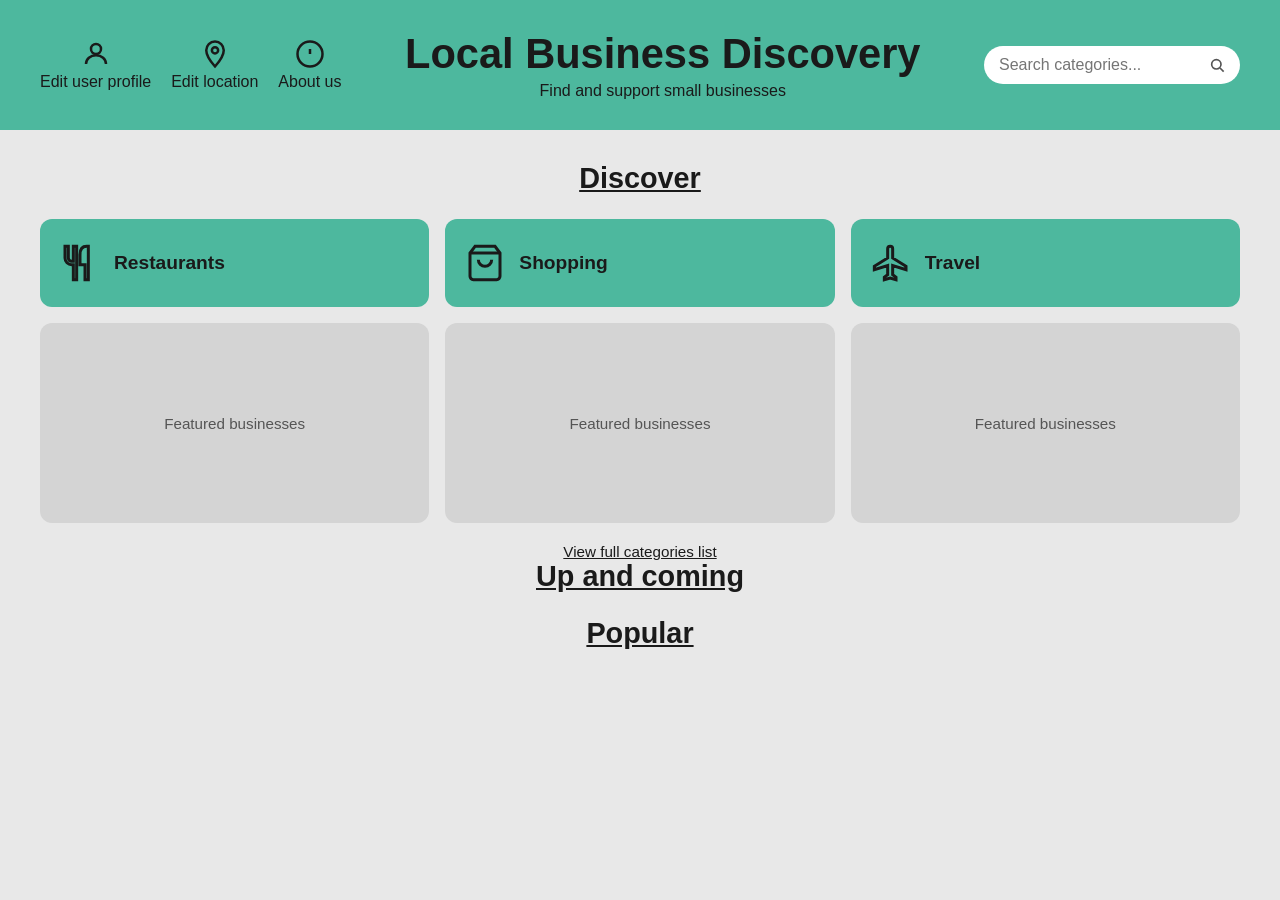
==== index.html @ 376b6743 "changed indentation to length 4 as a personal preference and implemented about us page and placehold" ====
<!DOCTYPE html>
<html lang="en">
    <head>
        <meta charset="UTF-8">
        <meta name="viewport" content="width=device-width, initial-scale=1.0">
        <title>Local Business Discovery</title>
        <link rel="stylesheet" href="css/base.css">
        <link rel="stylesheet" href="css/header.css">
        <link rel="stylesheet" href="css/home.css">
    </head>
        <body>

        <!-- main header -->
        <header class="site-header">
            <div class="header-actions">
                <a href="#" class="header-action">
                    <svg viewBox="0 0 24 24" fill="none" stroke="currentColor" stroke-width="2">
                        <circle cx="12" cy="8" r="4"/>
                        <path d="M4 20c0-4 3.6-7 8-7s8 3 8 7"/>
                    </svg>
                    Edit user profile
                </a>
                <a href="#" class="header-action">
                    <svg viewBox="0 0 24 24" fill="none" stroke="currentColor" stroke-width="2">
                        <path d="M12 2C8.1 2 5 5.1 5 9c0 5.2 7 13 7 13s7-7.8 7-13c0-3.9-3.1-7-7-7z"/>
                        <circle cx="12" cy="9" r="2.5"/>
                    </svg>
                    Edit location
                </a>
                <a href="pages/about.html" class="header-action">
                    <svg viewBox="0 0 24 24" fill="none" stroke="currentColor" stroke-width="2">
                        <circle cx="12" cy="12" r="10"/>
                        <line x1="12" y1="8" x2="12" y2="12"/>
                        <line x1="12" y1="16" x2="12.01" y2="16"/>
                    </svg>
                    About us
                </a>
            </div>

            <div class="header-title">
                <h1>Local Business Discovery</h1>
                <p>Find and support small businesses</p>
            </div>

            <div class="search-bar">
                <input type="text" placeholder="Search categories...">
                <button aria-label="Search">
                    <svg width="16" height="16" viewBox="0 0 24 24" fill="none" stroke="currentColor" stroke-width="2.5">
                        <circle cx="11" cy="11" r="7"/>
                        <line x1="16.5" y1="16.5" x2="22" y2="22"/>
                    </svg>
                </button>
            </div>
        </header>

        <main class="discover-section">
            <h2>Discover</h2>

            <!-- top category tiles -->
            <div class="category-grid-top">
                <a href="pages/listings.html?category=restaurants" class="category-card">
                    <svg viewBox="0 0 24 24" fill="none" stroke="currentColor" stroke-width="1.8">
                        <path d="M3 2v7c0 2.2 1.8 4 4 4h1v9h2V2H8v9H7C5.9 11 5 10.1 5 9V2H3zM16 2c-2.4 0-4 1.6-4 5v6h3v9h2V2h-1z"/>
                    </svg>
                    Restaurants
                </a>
                <a href="pages/listings.html?category=shopping" class="category-card">
                    <svg viewBox="0 0 24 24" fill="none" stroke="currentColor" stroke-width="1.8">
                        <path d="M6 2L3 6v14a2 2 0 002 2h14a2 2 0 002-2V6l-3-4z"/>
                        <line x1="3" y1="6" x2="21" y2="6"/>
                        <path d="M16 10a4 4 0 01-8 0"/>
                    </svg>
                    Shopping
                </a>
                <a href="pages/listings.html?category=travel" class="category-card">
                    <svg viewBox="0 0 24 24" fill="none" stroke="currentColor" stroke-width="1.8">
                        <path d="M21 16v-2l-8-5V3.5a1.5 1.5 0 00-3 0V9l-8 5v2l8-2.5V19l-2 1.5V22l3.5-1 3.5 1v-1.5L13 19v-5.5l8 2.5z"/>
                    </svg>
                    Travel
                </a>
            </div>

            <!-- bottom preview tiles (placeholders for featured/popular) -->
            <div class="category-grid-bottom">
                <div class="service-card">Featured businesses</div>
                <div class="service-card">Featured businesses</div>
                <div class="service-card">Featured businesses</div>
            </div>

            <a href="pages/listings.html" class="view-all">View full categories list</a>

            <div class="featured">
                <div class="up-and-coming"> <!-- recently added/low review count -->
                    <h2>Up and coming</h2>
                    <div class="up-and-coming-listings"></div>
                </div>
                <div class="popular"> <!-- top rated across all categories -->
                    <h2>Popular</h2>
                    <div class="popular-listings"></div>
                </div>
            </div>
        </main>

        <script src="js/main.js"></script>
    </body>
</html>
---- css/base.css ----
*, *::before, *::after {
    box-sizing: border-box;
    margin: 0;
    padding: 0;
}

/* variables so i dont need to mess around with colours */
:root {
    --green: #4db89e;
    --green-dark: #3a9e86;
    --bg: #e8e8e8;
    --card-bg: #d4d4d4;
    --white: #ffffff;
    --text: #1a1a1a;
    --text-muted: #555555;
    --radius: 12px;
    --header-height: 140px;
}

body {
    font-family: 'Segoe UI', sans-serif;
    background: var(--bg);
    color: var(--text);
    min-height: 100vh;
}

a {
    color: inherit;
    text-decoration: none;
}

button {
    cursor: pointer;
    border: none;
    background: none;
    font: inherit;
}
---- css/header.css ----
/* site header */

.site-header {
    background: var(--green);
    padding: 30px 40px;
    display: flex;
    align-items: center;
    justify-content: space-between;
    gap: 20px;
}

.site-header .header-title {
    text-align: center;
    flex: 1;
}

.site-header h1 {
    font-size: 2.6rem;
    font-weight: 800;
    color: var(--text);
}

.site-header p {
    font-size: 1rem;
    color: var(--text);
    margin-top: 4px;
}

/* search bar in header */
.search-bar {
    display: flex;
    align-items: center;
    background: var(--white);
    border-radius: 30px;
    padding: 10px 15px;
    gap: 10px;
    min-width: 220px;
}

.search-bar input {
    border: none;
    outline: none;
    font-size: 1rem;
    background: transparent;
    color: var(--text);
    width: 100%;
}

.search-bar button {
    color: var(--text-muted);
    font-size: 1rem;
    display: flex;
    align-items: center;
}

/* header user actions (profile/location icons) */
.header-actions {
    display: flex;
    gap: 20px;
    align-items: center;
}

.header-action {
    display: flex;
    flex-direction: column;
    align-items: center;
    gap: 4px;
    font-size: 1rem;
    color: var(--text);
}

.header-action svg {
    width: 30px;
    height: 30px;
}

/* back link */
.back-link {
    display: inline-flex;
    align-items: center;
    gap: 6px;
    padding: 15px 25px;
    font-size: 1rem;
    font-weight: 600;
    color: var(--text-muted);
    cursor: pointer;
    background: none;
    border: none;
}

.back-link:hover {
    color: var(--text);
}
---- css/home.css ----
/* index / home page styles */

.discover-section {
    padding: 32px 40px;
}

.discover-section h2 {
    text-align: center;
    font-size: 1.8rem;
    font-weight: 700;
    text-decoration: underline;
    margin-bottom: 24px;
}

/* top category cards */
.category-grid-top {
    display: grid;
    grid-template-columns: repeat(3, 1fr);
    gap: 16px;
    margin-bottom: 16px;
}

.category-card {
    background: var(--green);
    border-radius: var(--radius);
    padding: 24px 20px;
    display: flex;
    align-items: center;
    gap: 14px;
    font-size: 1.2rem;
    font-weight: 600;
    cursor: pointer; /* force cursor otherwise sometimes breaks */
    transition: background 0.2s;
}

.category-card:hover {
    background: var(--green-dark);
}

.category-card svg,
.category-card img {
    width: 40px;
    height: 40px;
}

/* bottom service preview cards */
.category-grid-bottom {
    display: grid;
    grid-template-columns: repeat(3, 1fr);
    gap: 16px;
    margin-bottom: 20px;
}

.service-card {
    background: var(--card-bg);
    border-radius: var(--radius);
    height: 200px;
    display: flex;
    align-items: center;
    justify-content: center;
    color: var(--text-muted);
    font-size: 0.95rem;
}

/* view all link */
.view-all {
    text-align: center;
    display: block;
    font-size: 0.95rem;
    text-decoration: underline;
    color: var(--text);
}

.view-all:hover {
    color: var(--green-dark);
}
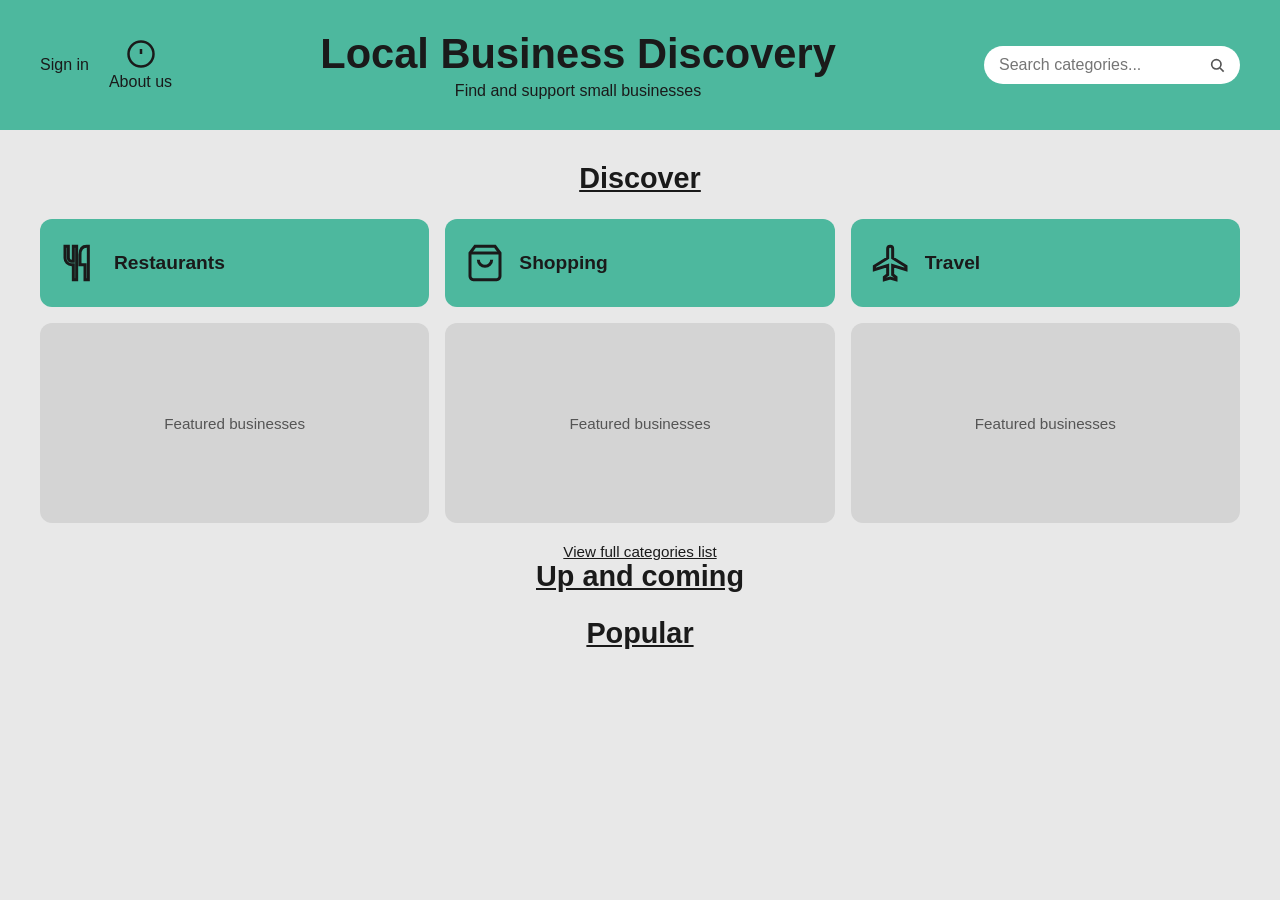
==== commit e57fd6e4: "sloppy implementation of account system, review system, and creating listings. vscode keeps fucking " ====
--- a/index.html
+++ b/index.html
@@ -13,19 +13,12 @@
         <!-- main header -->
         <header class="site-header">
             <div class="header-actions">
-                <a href="#" class="header-action">
+                <a id="header-auth-link" href="pages/login.html" class="header-action">
                     <svg viewBox="0 0 24 24" fill="none" stroke="currentColor" stroke-width="2">
                         <circle cx="12" cy="8" r="4"/>
                         <path d="M4 20c0-4 3.6-7 8-7s8 3 8 7"/>
                     </svg>
-                    Edit user profile
-                </a>
-                <a href="#" class="header-action">
-                    <svg viewBox="0 0 24 24" fill="none" stroke="currentColor" stroke-width="2">
-                        <path d="M12 2C8.1 2 5 5.1 5 9c0 5.2 7 13 7 13s7-7.8 7-13c0-3.9-3.1-7-7-7z"/>
-                        <circle cx="12" cy="9" r="2.5"/>
-                    </svg>
-                    Edit location
+                    Sign in
                 </a>
                 <a href="pages/about.html" class="header-action">
                     <svg viewBox="0 0 24 24" fill="none" stroke="currentColor" stroke-width="2">
@@ -37,7 +30,7 @@
                 </a>
             </div>
 
-            <div class="header-title">
+            <div class="header-title"> <!-- this header is off center but who cares anymore -->
                 <h1>Local Business Discovery</h1>
                 <p>Find and support small businesses</p>
             </div>
@@ -101,6 +94,8 @@
             </div>
         </main>
 
+        <script src="js/init-templates.js"></script> <!-- just templates -->
+        <script src="js/auth.js"></script>
         <script src="js/main.js"></script>
     </body>
 </html>
--- a/css/base.css
+++ b/css/base.css
@@ -35,3 +35,23 @@
     background: none;
     font: inherit;
 }
+
+/* shared button styles */
+.btn {
+	padding: 10px 20px;
+	border-radius: 8px;
+	font-size: 1rem;
+	font-weight: 600;
+	cursor: pointer;
+	border: none;
+	transition: background 0.15s;
+}
+
+.btn-primary {
+	background: var(--green);
+	color: var(--text);
+}
+
+.btn-primary:hover {
+	background: var(--green-dark);
+}
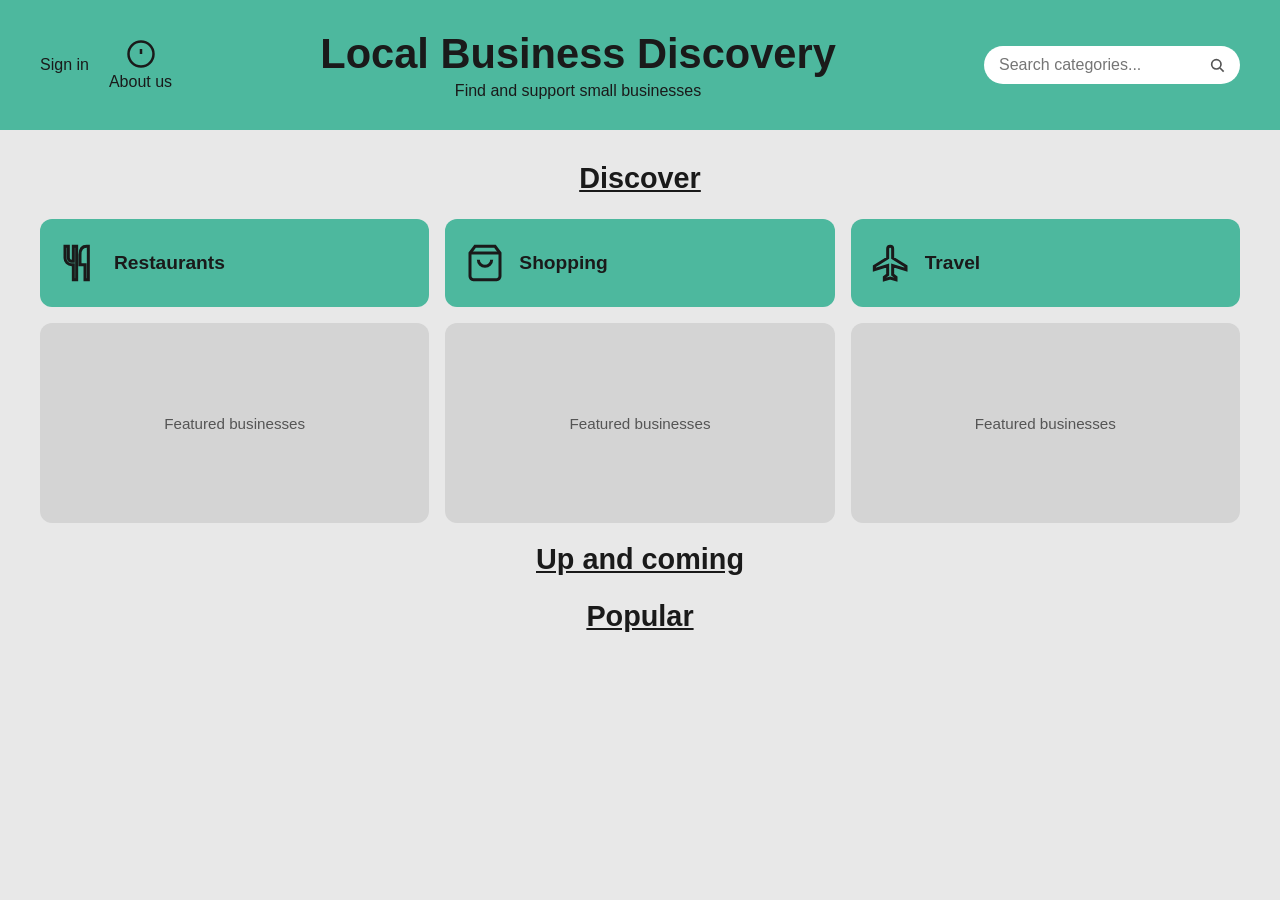
==== commit 86d0cb77: "try to fix login page redirect not working on github pages" ====
--- a/index.html
+++ b/index.html
@@ -4,6 +4,13 @@
         <meta charset="UTF-8">
         <meta name="viewport" content="width=device-width, initial-scale=1.0">
         <title>Local Business Discovery</title>
+        <script>
+            // try to fix this for github pages
+            const basePath = window.location.pathname.includes('/local-business-discovery/') 
+                ? '/local-business-discovery/' 
+                : '/';
+            document.write('<base href="' + basePath + '">');
+        </script>
         <link rel="stylesheet" href="css/base.css">
         <link rel="stylesheet" href="css/header.css">
         <link rel="stylesheet" href="css/home.css">
@@ -80,8 +87,6 @@
                 <div class="service-card">Featured businesses</div>
             </div>
 
-            <a href="pages/listings.html" class="view-all">View full categories list</a>
-
             <div class="featured">
                 <div class="up-and-coming"> <!-- recently added/low review count -->
                     <h2>Up and coming</h2>
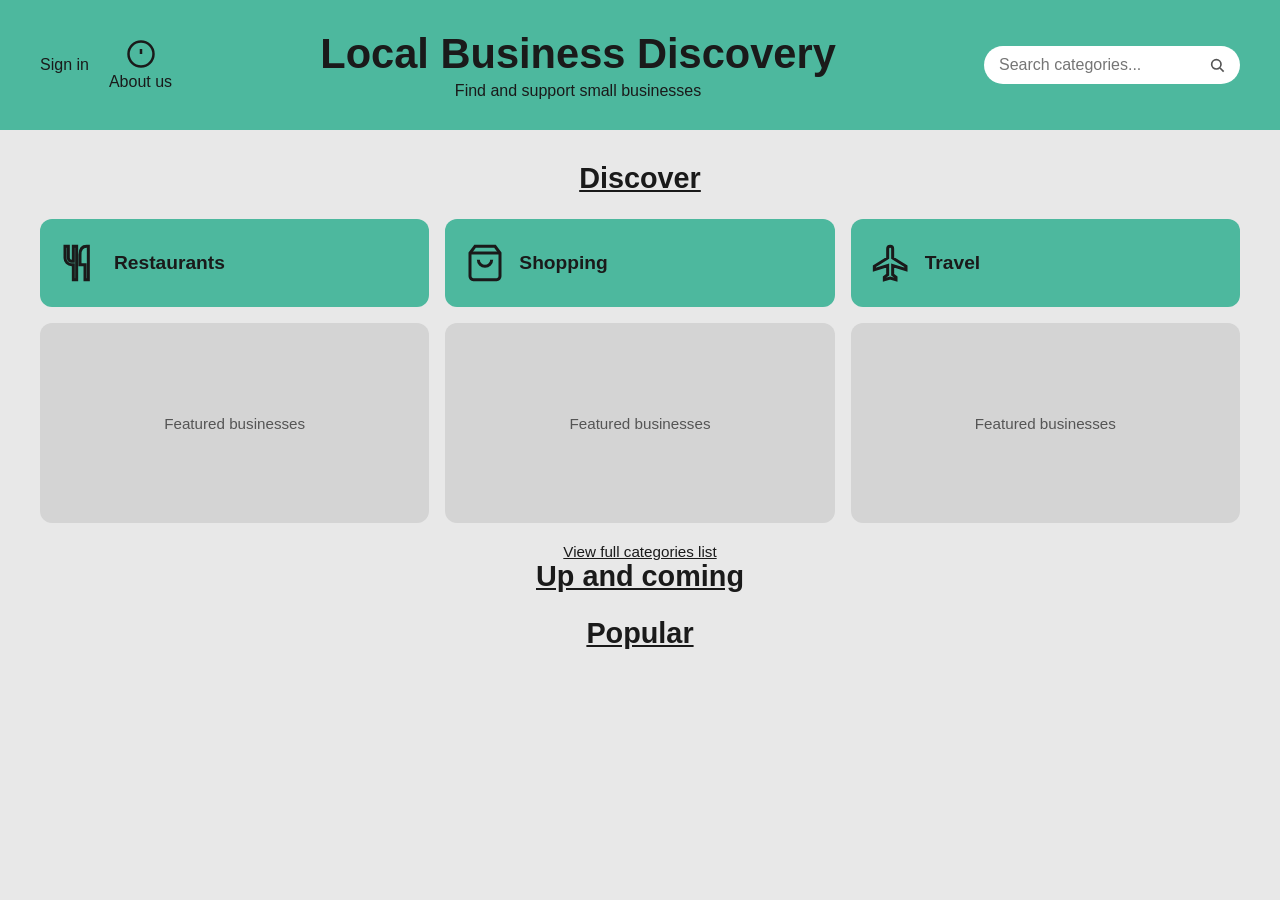
==== commit 88495096: "AGAIN try to fix pages slop" ====
--- a/index.html
+++ b/index.html
@@ -4,13 +4,6 @@
         <meta charset="UTF-8">
         <meta name="viewport" content="width=device-width, initial-scale=1.0">
         <title>Local Business Discovery</title>
-        <script>
-            // try to fix this for github pages
-            const basePath = window.location.pathname.includes('/local-business-discovery/') 
-                ? '/local-business-discovery/' 
-                : '/';
-            document.write('<base href="' + basePath + '">');
-        </script>
         <link rel="stylesheet" href="css/base.css">
         <link rel="stylesheet" href="css/header.css">
         <link rel="stylesheet" href="css/home.css">
@@ -87,6 +80,8 @@
                 <div class="service-card">Featured businesses</div>
             </div>
 
+            <a href="pages/listings.html" class="view-all">View full categories list</a>
+
             <div class="featured">
                 <div class="up-and-coming"> <!-- recently added/low review count -->
                     <h2>Up and coming</h2>
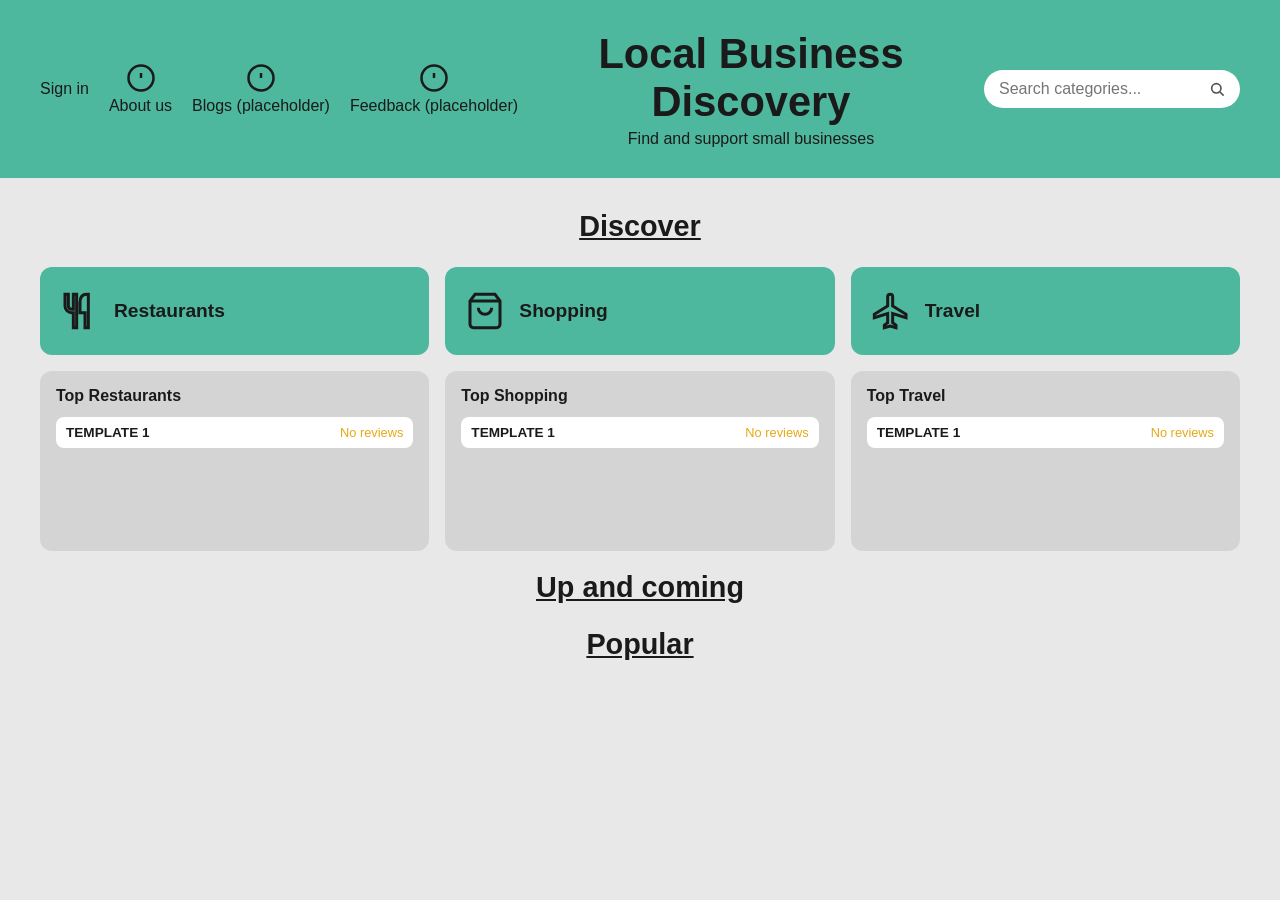
==== commit 64c74ef4: "1. replace the placeholders of the 'top' businesses sections with actual data 2. YET AGAIN fix forma" ====
--- a/index.html
+++ b/index.html
@@ -27,6 +27,22 @@
                         <line x1="12" y1="16" x2="12.01" y2="16"/>
                     </svg>
                     About us
+                </a>
+				<a href="pages/blog.html" class="header-action">
+                    <svg viewBox="0 0 24 24" fill="none" stroke="currentColor" stroke-width="2">
+                        <circle cx="12" cy="12" r="10"/>
+                        <line x1="12" y1="8" x2="12" y2="12"/>
+                        <line x1="12" y1="16" x2="12.01" y2="16"/> <!-- change the icon once implemented -->
+                    </svg>
+                    Blogs (placeholder)
+                </a>
+				<a href="pages/feedback-form.html" class="header-action">
+                    <svg viewBox="0 0 24 24" fill="none" stroke="currentColor" stroke-width="2">
+                        <circle cx="12" cy="12" r="10"/>
+                        <line x1="12" y1="8" x2="12" y2="12"/>
+                        <line x1="12" y1="16" x2="12.01" y2="16"/> <!-- change the icon once implemented -->
+                    </svg>
+                    Feedback (placeholder)
                 </a>
             </div>
 
@@ -73,16 +89,23 @@
                 </a>
             </div>
 
-            <!-- bottom preview tiles (placeholders for featured/popular) -->
+            <!-- top rated per category -->
             <div class="category-grid-bottom">
-                <div class="service-card">Featured businesses</div>
-                <div class="service-card">Featured businesses</div>
-                <div class="service-card">Featured businesses</div>
+                <div class="service-card">
+                    <h3 class="service-card-title">Top Restaurants</h3>
+                    <div class="service-card-list" id="top-restaurants"></div>
+                </div>
+                <div class="service-card">
+                    <h3 class="service-card-title">Top Shopping</h3>
+                    <div class="service-card-list" id="top-shopping"></div>
+                </div>
+                <div class="service-card">
+                    <h3 class="service-card-title">Top Travel</h3>
+                    <div class="service-card-list" id="top-travel"></div>
+                </div>
             </div>
 
-            <a href="pages/listings.html" class="view-all">View full categories list</a>
-
-            <div class="featured">
+			<div class="featured">
                 <div class="up-and-coming"> <!-- recently added/low review count -->
                     <h2>Up and coming</h2>
                     <div class="up-and-coming-listings"></div>
@@ -94,8 +117,9 @@
             </div>
         </main>
 
-        <script src="js/init-templates.js"></script> <!-- just templates -->
+        <script src="js/init-templates.js"></script>
         <script src="js/auth.js"></script>
+        <script src="js/data.js"></script>
         <script src="js/main.js"></script>
     </body>
 </html>
--- a/css/home.css
+++ b/css/home.css
@@ -54,12 +54,65 @@
 .service-card {
     background: var(--card-bg);
     border-radius: var(--radius);
-    height: 200px;
+    height: 180px;
+    padding: 16px;
+    display: flex;
+    flex-direction: column;
+    gap: 8px;
+    overflow: hidden;
+}
+
+.service-card-title {
+    font-size: 1rem;
+    font-weight: 700;
+    margin-bottom: 4px;
+    flex-shrink: 0;
+}
+
+.service-card-list {
+    display: flex;
+    flex-direction: column;
+    gap: 6px;
+    overflow: hidden;
+}
+
+/* mini listing row inside service card */
+.mini-card {
     display: flex;
     align-items: center;
-    justify-content: center;
+    justify-content: space-between;
+    background: var(--white);
+    border-radius: 8px;
+    padding: 8px 10px;
+    font-size: 0.85rem;
+    text-decoration: none;
+    color: var(--text);
+    transition: background 0.15s;
+}
+
+.mini-card:hover {
+    background: #ebebeb;
+}
+
+.mini-card-name {
+    font-weight: 600;
+    white-space: nowrap;
+    overflow: hidden;
+    text-overflow: ellipsis;
+    max-width: 65%;
+}
+
+.mini-card-rating {
+    color: #e6a817;
+    font-size: 0.8rem;
+    white-space: nowrap;
+    flex-shrink: 0;
+}
+
+.service-card-empty {
+    font-size: 0.85rem;
     color: var(--text-muted);
-    font-size: 0.95rem;
+    margin: auto 0;
 }
 
 /* view all link */
@@ -73,6 +126,4 @@
 
 .view-all:hover {
     color: var(--green-dark);
-}
-
-
+}
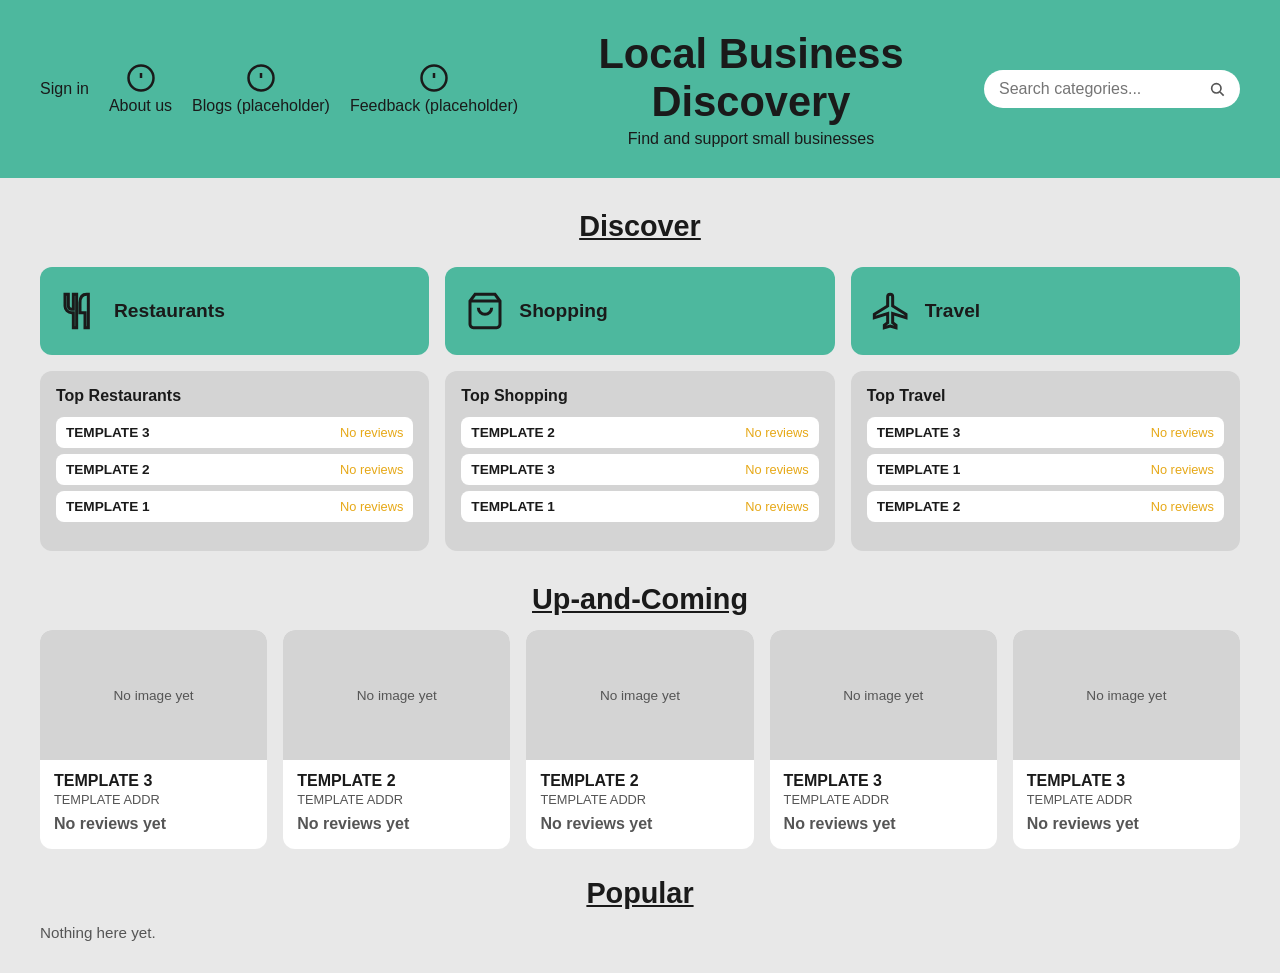
==== commit 005b65a5: "implemented upandcoming and popular sections on home page" ====
--- a/index.html
+++ b/index.html
@@ -7,6 +7,7 @@
         <link rel="stylesheet" href="css/base.css">
         <link rel="stylesheet" href="css/header.css">
         <link rel="stylesheet" href="css/home.css">
+        <link rel="stylesheet" href="css/listings.css">
     </head>
         <body>
 
@@ -106,13 +107,13 @@
             </div>
 
 			<div class="featured">
-                <div class="up-and-coming"> <!-- recently added/low review count -->
-                    <h2>Up and coming</h2>
-                    <div class="up-and-coming-listings"></div>
+                <div class="up-and-coming"> <!-- low review count -->
+                    <h2>Up-and-Coming</h2>
+                    <div class="featured-row" id="up-and-coming-listings"></div>
                 </div>
                 <div class="popular"> <!-- top rated across all categories -->
                     <h2>Popular</h2>
-                    <div class="popular-listings"></div>
+                    <div class="featured-row" id="popular-listings"></div>
                 </div>
             </div>
         </main>
--- a/css/home.css
+++ b/css/home.css
@@ -126,4 +126,30 @@
 
 .view-all:hover {
     color: var(--green-dark);
+}
+
+/* featured sections */
+.featured {
+	margin-top: 32px;
+	display: flex;
+	flex-direction: column;
+	gap: 28px;
+}
+
+.featured h2 {
+	font-size: 1.8rem;
+	font-weight: 700;
+	text-decoration: underline;
+	margin-bottom: 14px;
+}
+
+.featured-row {
+	display: grid;
+	grid-template-columns: repeat(5, 1fr);
+	gap: 16px;
+}
+
+.featured-empty {
+	color: var(--text-muted);
+	font-size: 0.95rem;
 }
--- a/css/listings.css
+++ b/css/listings.css
@@ -0,0 +1,118 @@
+/* listings / category page styles */
+
+.listings-header {
+    background: var(--green);
+    padding: 20px 40px;
+    display: flex;
+    align-items: center;
+    justify-content: space-between;
+}
+
+.listings-header .header-title {
+    display: flex;
+    align-items: center;
+    gap: 14px;
+    font-size: 1.8rem;
+    font-weight: 700;
+}
+
+.listings-header svg {
+    width: 40px;
+    height: 40px;
+}
+
+/* toolbar: back / filter / sort */
+.listings-toolbar {
+    display: flex;
+    align-items: center;
+    justify-content: space-between;
+    padding: 10px 24px;
+}
+
+.toolbar-right {
+    display: flex;
+    align-items: center;
+    gap: 16px;
+}
+
+.toolbar-btn {
+    font-size: 0.9rem;
+    color: var(--text-muted);
+    padding: 6px 12px;
+    border-radius: 8px;
+    border: 1px solid #bbb;
+    background: var(--white);
+    cursor: pointer;
+}
+
+.toolbar-btn:hover {
+    background: var(--card-bg);
+}
+
+/* business cards grid */
+.listings-grid {
+    display: grid;
+    grid-template-columns: repeat(4, 1fr);
+    gap: 16px;
+    padding: 0 24px 32px;
+}
+
+.business-card {
+    display: block;
+    background: var(--white);
+    border-radius: var(--radius);
+    overflow: hidden;
+    cursor: pointer;
+    transition: transform 0.15s, box-shadow 0.15s;
+}
+
+.business-card:hover {
+    transform: translateY(-3px);
+    box-shadow: 0 6px 20px rgba(0,0,0,0.1);
+}
+
+.business-card .card-image {
+    background: var(--card-bg);
+    height: 130px;
+    display: flex;
+    align-items: center;
+    justify-content: center;
+    color: var(--text-muted);
+    font-size: 0.85rem;
+}
+
+.business-card .card-body {
+    padding: 12px 14px;
+}
+
+.business-card .card-name {
+    font-size: 1rem;
+    font-weight: 700;
+}
+
+.business-card .card-address {
+    font-size: 0.8rem;
+    color: var(--text-muted);
+    margin: 2px 0 8px;
+}
+
+.business-card .card-rating {
+    font-size: 1rem;
+    font-weight: 600;
+    margin-bottom: 4px;
+}
+
+.business-card .card-review {
+    font-size: 0.8rem;
+    color: var(--text-muted);
+    display: -webkit-box;
+    -webkit-line-clamp: 2; /* not sure why this is warninged but it works */
+    -webkit-box-orient: vertical;
+    overflow: hidden;
+}
+
+/* star rating display */
+.stars {
+  color: #e6a817;
+  letter-spacing: 2px;
+}
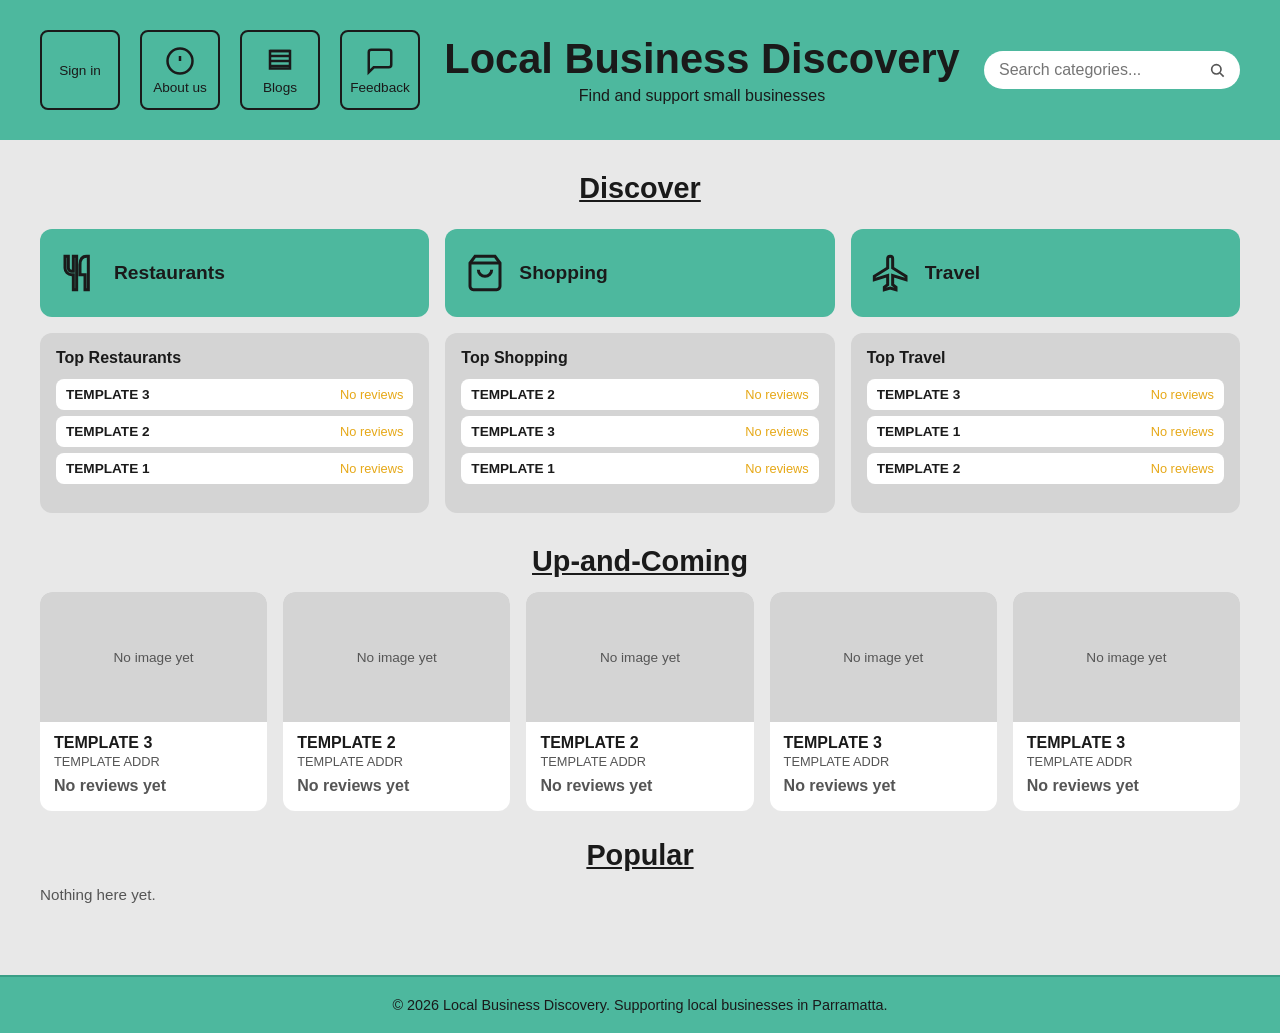
==== commit c3908f38: "implement user feedback: 1. make about us page more colourful 2. add borders to buttons 3. add a foo" ====
--- a/index.html
+++ b/index.html
@@ -15,12 +15,12 @@
         <header class="site-header">
             <div class="header-actions">
                 <a id="header-auth-link" href="pages/login.html" class="header-action">
-                    <svg viewBox="0 0 24 24" fill="none" stroke="currentColor" stroke-width="2">
-                        <circle cx="12" cy="8" r="4"/>
-                        <path d="M4 20c0-4 3.6-7 8-7s8 3 8 7"/>
-                    </svg>
-                    Sign in
-                </a>
+					<svg viewBox="0 0 24 24" fill="none" stroke="currentColor" stroke-width="2">
+						<circle cx="12" cy="8" r="4"/>
+						<path d="M4 20c0-4 4-6 8-6s8 2 8 6"/>
+					</svg>
+					Sign in
+				</a>
                 <a href="pages/about.html" class="header-action">
                     <svg viewBox="0 0 24 24" fill="none" stroke="currentColor" stroke-width="2">
                         <circle cx="12" cy="12" r="10"/>
@@ -31,19 +31,19 @@
                 </a>
 				<a href="pages/blog.html" class="header-action">
                     <svg viewBox="0 0 24 24" fill="none" stroke="currentColor" stroke-width="2">
-                        <circle cx="12" cy="12" r="10"/>
-                        <line x1="12" y1="8" x2="12" y2="12"/>
-                        <line x1="12" y1="16" x2="12.01" y2="16"/> <!-- change the icon once implemented -->
+                        <path d="M4 4h16v14H4z"/>
+                        <line x1="4" y1="4" x2="20" y2="4"/>
+                        <line x1="4" y1="8" x2="20" y2="8"/>
+                        <line x1="4" y1="12" x2="20" y2="12"/>
+                        <line x1="4" y1="16" x2="20" y2="16"/>
                     </svg>
-                    Blogs (placeholder)
+                    Blogs
                 </a>
 				<a href="pages/feedback-form.html" class="header-action">
                     <svg viewBox="0 0 24 24" fill="none" stroke="currentColor" stroke-width="2">
-                        <circle cx="12" cy="12" r="10"/>
-                        <line x1="12" y1="8" x2="12" y2="12"/>
-                        <line x1="12" y1="16" x2="12.01" y2="16"/> <!-- change the icon once implemented -->
+                        <path d="M21 15a2 2 0 0 1-2 2H7l-4 4V5a2 2 0 0 1 2-2h14a2 2 0 0 1 2 2z"/>
                     </svg>
-                    Feedback (placeholder)
+                    Feedback
                 </a>
             </div>
 
@@ -122,5 +122,10 @@
         <script src="js/auth.js"></script>
         <script src="js/data.js"></script>
         <script src="js/main.js"></script>
+    </main>
+
+    <footer>
+        <p>&copy; 2026 Local Business Discovery. Supporting local businesses in Parramatta.</p>
+    </footer>
     </body>
 </html>
--- a/css/base.css
+++ b/css/base.css
@@ -22,6 +22,12 @@
     background: var(--bg);
     color: var(--text);
     min-height: 100vh;
+    display: flex;
+    flex-direction: column;
+}
+
+main {
+    flex: 1;
 }
 
 a {
@@ -55,3 +61,13 @@
 .btn-primary:hover {
 	background: var(--green-dark);
 }
+
+footer {
+	background: var(--green);
+	padding: 20px 40px;
+	text-align: center;
+	margin-top: 40px;
+	font-size: 0.9rem;
+	color: var(--text);
+	border-top: 2px solid var(--green-dark);
+}
--- a/css/header.css
+++ b/css/header.css
@@ -3,15 +3,15 @@
 .site-header {
     background: var(--green);
     padding: 30px 40px;
-    display: flex;
+    display: grid;
+    grid-template-columns: auto 1fr auto;
     align-items: center;
-    justify-content: space-between;
     gap: 20px;
 }
 
 .site-header .header-title {
     text-align: center;
-    flex: 1;
+    justify-self: center;
 }
 
 .site-header h1 {
@@ -61,12 +61,23 @@
 }
 
 .header-action {
+    width: 80px;
+    height: 80px;
     display: flex;
     flex-direction: column;
     align-items: center;
+    justify-content: center;
     gap: 4px;
-    font-size: 1rem;
+    font-size: 0.85rem;
     color: var(--text);
+    border: 2px solid var(--text);
+    border-radius: 8px;
+    transition: all 0.2s;
+}
+
+.header-action:hover {
+    background: rgba(255, 255, 255, 0.1);
+    border-color: var(--white);
 }
 
 .header-action svg {
--- a/css/home.css
+++ b/css/home.css
@@ -115,19 +115,6 @@
     margin: auto 0;
 }
 
-/* view all link */
-.view-all {
-    text-align: center;
-    display: block;
-    font-size: 0.95rem;
-    text-decoration: underline;
-    color: var(--text);
-}
-
-.view-all:hover {
-    color: var(--green-dark);
-}
-
 /* featured sections */
 .featured {
 	margin-top: 32px;
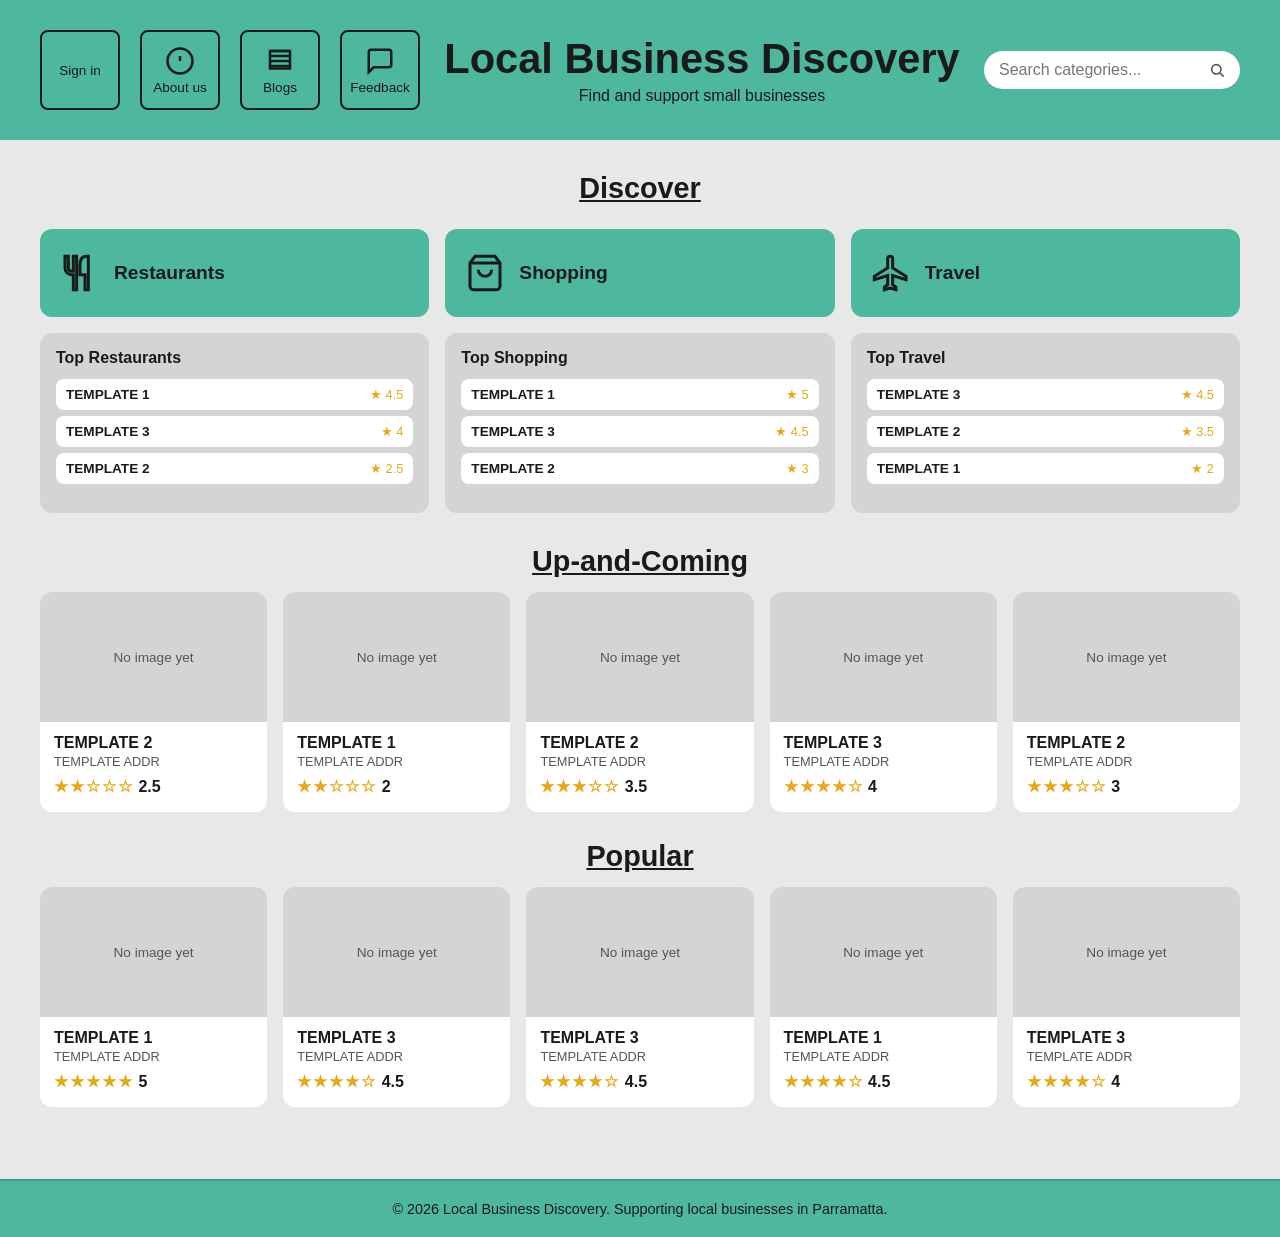
==== commit 2d504410: "maybe fix mobile formatting ?" ====
--- a/index.html
+++ b/index.html
@@ -8,6 +8,7 @@
         <link rel="stylesheet" href="css/header.css">
         <link rel="stylesheet" href="css/home.css">
         <link rel="stylesheet" href="css/listings.css">
+		<link rel="stylesheet" href="css/mobile.css">
     </head>
         <body>
 
--- a/css/base.css
+++ b/css/base.css
@@ -13,7 +13,7 @@
     --white: #ffffff;
     --text: #1a1a1a;
     --text-muted: #555555;
-    --radius: 12px;
+    --radius: 12px; /* doesnt even fit half the time */
     --header-height: 140px;
 }
 
--- a/css/home.css
+++ b/css/home.css
@@ -1,5 +1,3 @@
-/* index / home page styles */
-
 .discover-section {
     padding: 32px 40px;
 }
--- a/css/listings.css
+++ b/css/listings.css
@@ -116,3 +116,77 @@
   color: #e6a817;
   letter-spacing: 2px;
 }
+
+/* filter/sort dropdowns */
+.toolbar-dropdown {
+	position: relative;
+}
+ 
+.dropdown-panel {
+	display: none;
+	position: absolute;
+	top: calc(100% + 8px);
+	right: 0;
+	background: var(--white);
+	border-radius: var(--radius);
+	box-shadow: 0 4px 20px rgba(0,0,0,0.12);
+	padding: 14px;
+	min-width: 180px;
+	flex-direction: column;
+	gap: 6px;
+	z-index: 100; /* otherwise its behind the hover effect on cards */
+}
+ 
+.dropdown-panel.open {
+	display: flex;
+}
+ 
+.dropdown-label {
+	font-size: 0.8rem;
+	font-weight: 700;
+	color: var(--text-muted);
+	text-transform: uppercase;
+	letter-spacing: 0.05em;
+	margin-bottom: 4px;
+}
+ 
+/* rating filter pills */
+.rating-options {
+	display: flex;
+	gap: 6px;
+	flex-wrap: wrap;
+}
+ 
+.rating-option {
+	padding: 5px 10px;
+	border: 1px solid #ccc;
+	background: var(--white);
+	font-size: 0.85rem;
+	cursor: pointer;
+}
+ 
+.rating-option.active {
+	background: var(--green);
+	border-color: var(--green);
+	font-weight: 600;
+}
+ 
+/* sort options list */
+.sort-option {
+	width: 100%;
+	text-align: left;
+	padding: 8px 10px;
+	font-size: 1rem;
+	cursor: pointer;
+	background: none;
+	border: none;
+}
+ 
+.sort-option:hover {
+	background: var(--card-bg);
+}
+ 
+.sort-option.active {
+	font-weight: 700;
+	background: var(--card-bg);
+}
--- a/css/mobile.css
+++ b/css/mobile.css
@@ -0,0 +1,171 @@
+/* mobile overrides */
+
+@media (max-width: 800px) /* this might actually be too wide for normal phones */ {
+
+	/* site header (index.html) */
+	.site-header {
+		grid-template-columns: 1fr;
+		padding: 16px 20px;
+		gap: 12px;
+		text-align: center;
+	}
+
+	.site-header h1 {
+		font-size: 1.6rem;
+	}
+
+	.header-actions {
+		justify-content: center;
+		flex-wrap: wrap;
+		gap: 10px;
+	}
+
+	.header-action {
+		width: 64px;
+		height: 64px;
+		font-size: 0.7rem;
+	}
+
+	.search-bar {
+		min-width: unset;
+		width: 100%;
+	}
+
+	/* home page */
+	.discover-section {
+		padding: 20px 16px;
+	}
+
+	.category-grid-top,
+	.category-grid-bottom {
+		grid-template-columns: 1fr;
+	}
+
+	.category-card {
+		padding: 16px;
+	}
+
+	.service-card {
+		height: auto;
+		min-height: 120px;
+	}
+
+	.featured-row {
+		grid-template-columns: repeat(2, 1fr);
+	}
+
+	/* listings page */
+	.listings-header {
+		flex-direction: column;
+		align-items: flex-start;
+		padding: 16px 20px;
+		gap: 10px;
+	}
+
+	.listings-header .search-bar {
+		width: 100%;
+	}
+
+	.listings-toolbar {
+		padding: 8px 16px;
+		flex-wrap: wrap;
+		gap: 8px;
+	}
+
+	.listings-grid {
+		grid-template-columns: repeat(2, 1fr);
+		padding: 0 16px 24px;
+		gap: 12px;
+	}
+
+	/* business detail page */
+	.business-header {
+		padding: 16px 20px;
+	}
+
+	.business-header .header-title {
+		font-size: 1.4rem;
+	}
+
+	.business-body {
+		grid-template-columns: 1fr;
+		padding: 16px 20px;
+		gap: 16px;
+	}
+
+	/* about page */
+	.about-header {
+		padding: 16px 20px;
+	}
+
+	.about-body {
+		grid-template-columns: 1fr;
+		padding: 16px 20px;
+		gap: 16px;
+	}
+
+	.about-image {
+		height: 200px;
+	}
+
+	.team-section {
+		display: flex;
+		flex-direction: row;
+		flex-wrap: wrap;
+		gap: 16px;
+	}
+
+	.team-member {
+		margin-bottom: 0;
+	}
+
+	/* account page */
+	.account-header {
+		padding: 16px 20px;
+	}
+
+	.account-body {
+		padding: 16px 20px;
+		min-width: unset;
+		max-width: 100%;
+	}
+
+	/* blog page */
+	.blog-body {
+		padding: 16px 20px;
+		min-width: unset;
+		max-width: 100%;
+	}
+
+	/* feedback page */
+	.feedback-body {
+		padding: 16px 20px;
+		min-width: unset;
+		max-width: 100%;
+	}
+
+	/* shared toolbar */
+	.back-link {
+		padding: 10px 16px;
+	}
+
+	footer {
+		padding: 16px 20px;
+	}
+
+}
+
+/* very small phones (unlikely but whatever) */
+@media (max-width: 400px) {
+	.listings-grid {
+		grid-template-columns: 1fr;
+	}
+
+	.featured-row {
+		grid-template-columns: 1fr;
+	}
+
+	.site-header h1 {
+		font-size: 1.3rem;
+	}
+}
